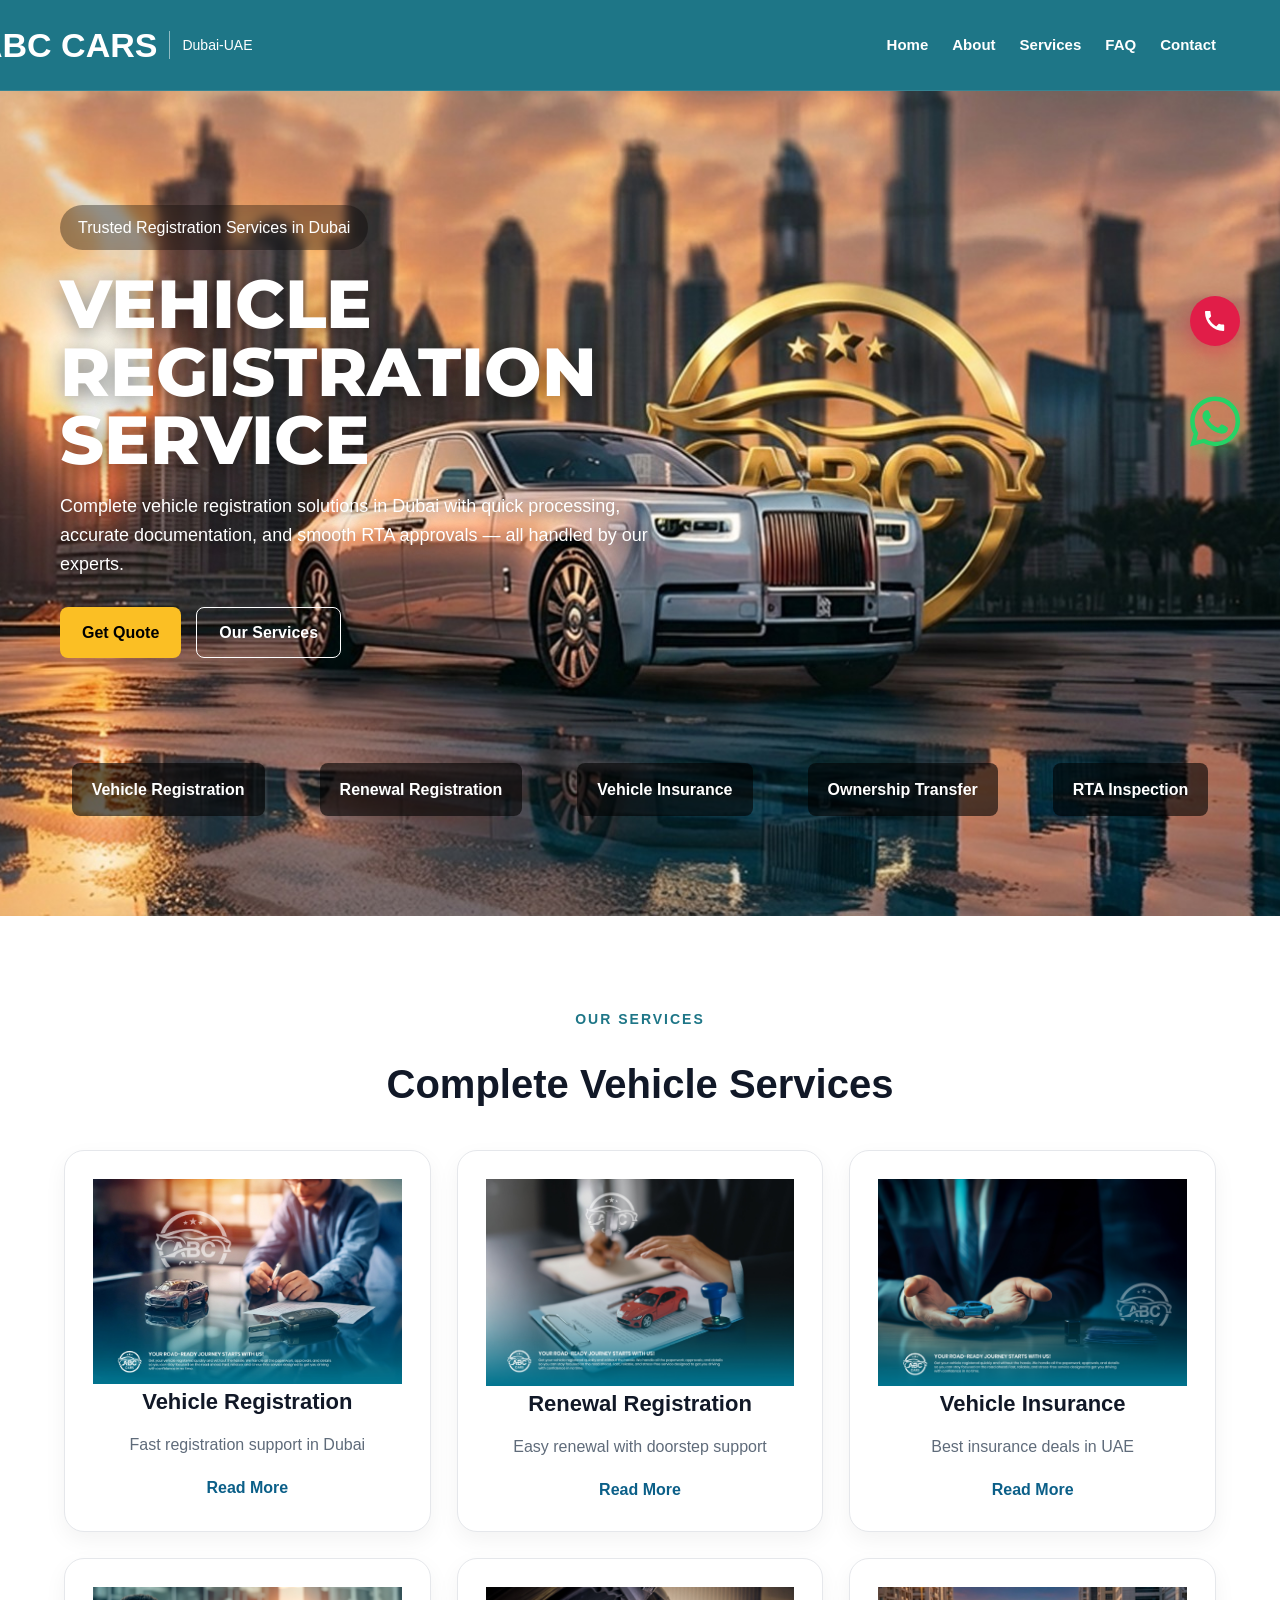
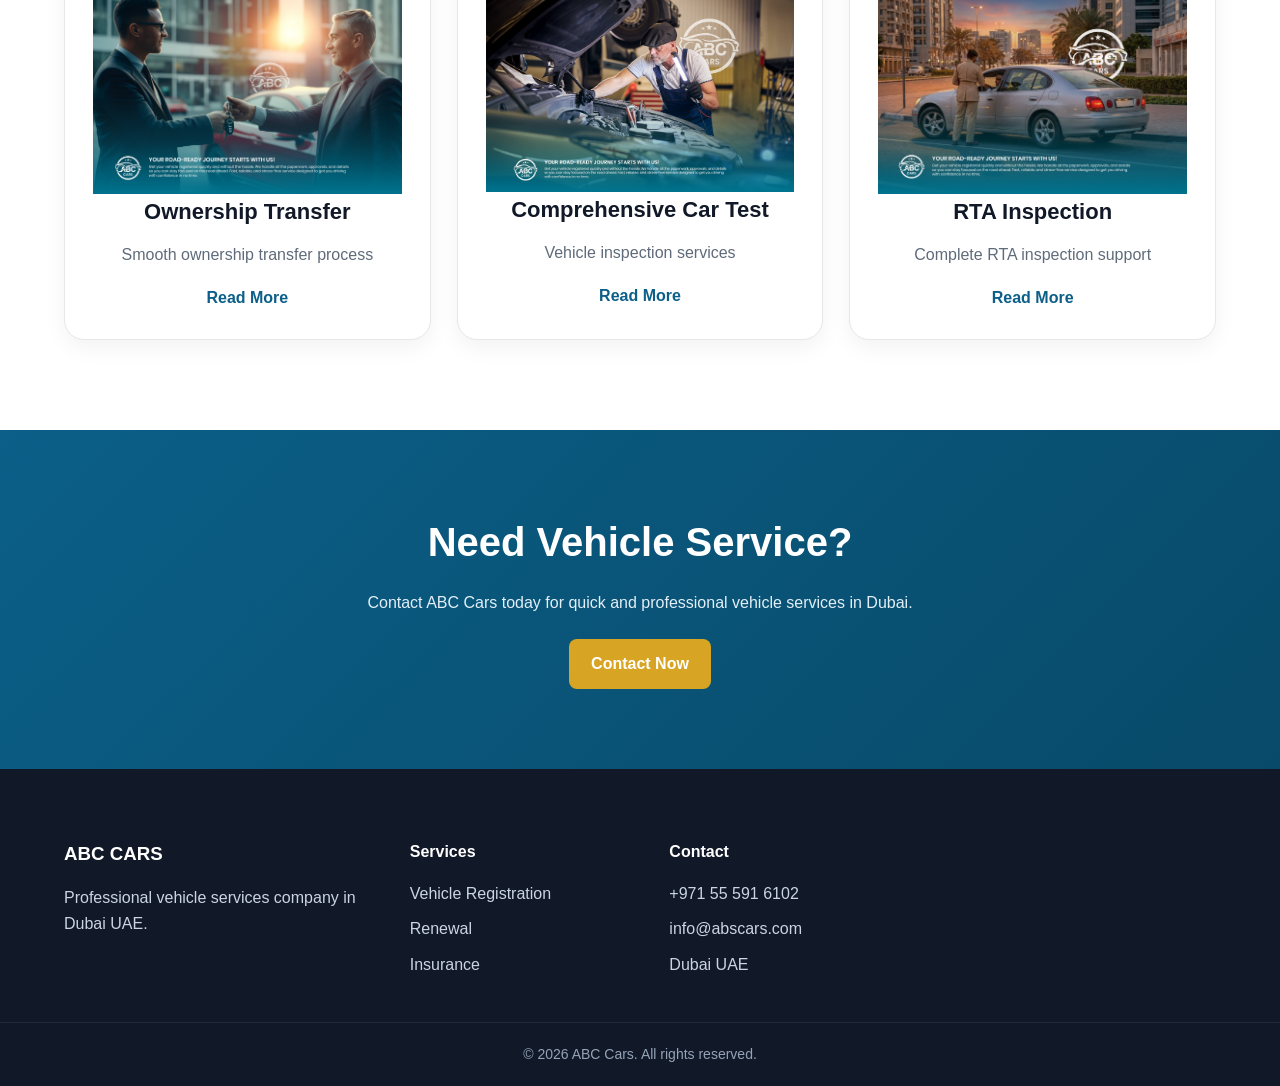
==== index.html @ 2a9a2180 "ABC CARS website - initial commit" ====
<!DOCTYPE html>
<html lang="en">
<head>
<meta charset="UTF-8">
<meta name="viewport" content="width=device-width, initial-scale=1.0">
<title>ABC Cars Dubai - Vehicle Registration Service</title>
<link href="https://fonts.googleapis.com/css2?family=Montserrat:wght@600;700;800;900&display=swap" rel="stylesheet">
<link rel="stylesheet" href="style.css">
</head>

<body>

<!-- NAVBAR -->
<header class="navbar">
  <div class="container nav-wrap">

    <div class="logo">
  <img src="images/ABC Cars Lgo-01-02.png" alt="Logo">

  <div class="logo-text">
    <h2>ABC CARS</h2>
    <span class="divider"></span>
    <p>Dubai-UAE</p>
  </div>
</div>

    <button class="hamburger" id="menuBtn">☰</button>

    <ul class="nav-links" id="navLinks">
      <li><a class="active" href="index.html">Home</a></li>
      <li><a href="about.html">About</a></li>
      <li><a href="services.html">Services</a></li>
      <li><a href="faq.html">FAQ</a></li>
      <li><a href="contact.html">Contact</a></li>
    </ul>

  </div>
</header>

<section class="hero">
  <div class="container hero-content">

    <span class="hero-badge">Trusted Registration Services in Dubai</span>

    <h1>VEHICLE REGISTRATION SERVICE</h1>

  <p class="hero-subtext">
  Complete vehicle registration solutions in Dubai with quick processing, 
  accurate documentation, and smooth RTA approvals — all handled by our experts.
</p>

    <div class="hero-buttons">
      <a href="contact.html" class="btn btn-primary">Get Quote</a>
      <a href="services.html" class="btn btn-outline">Our Services</a>
    </div>

  </div>
  <div class="hero-services">
  <div class="hero-service"><h4>Vehicle Registration</h4></div>
  <div class="hero-service"><h4>Renewal Registration</h4></div>
  <div class="hero-service"><h4>Vehicle Insurance</h4></div>
  <div class="hero-service"><h4>Ownership Transfer</h4></div>
  <div class="hero-service"><h4>RTA Inspection</h4></div>
</div>

<div class="hero-icons">

  <!-- Phone -->
  <a href="tel:+971555916102" class="hero-icon">
    <span class="icon-tooltip">Call Us</span>

    <svg viewBox="0 0 24 24">
      <path d="M6.6 10.8c1.4 2.8 3.8 5.2 6.6 6.6l2.2-2.2c.3-.3.7-.4 1.1-.3 1.2.4 2.4.6 3.7.6.6 0 1 .4 1 1V21c0 .6-.4 1-1 1C10.3 22 2 13.7 2 3c0-.6.4-1 1-1h3.5c.6 0 1 .4 1 1 0 1.3.2 2.5.6 3.7.1.4 0 .8-.3 1.1l-2.2 2.2z"/>
    </svg>
  </a>

  <!-- WhatsApp (official icon) -->
  <a href="https://wa.me/971555916102" class="hero-whatsapp" target="_blank">
    <span class="icon-tooltip">Get in touch</span>

    <svg class="wa-icon" viewBox="0 0 24 24">
      <path fill="currentColor" d="M20.52 3.48A11.94 11.94 0 0012.06 0C5.48 0 .12 5.36.12 11.94c0 2.1.56 4.16 1.62 5.97L0 24l6.3-1.65a11.9 11.9 0 005.76 1.48h.01c6.58 0 11.94-5.36 11.94-11.94 0-3.19-1.24-6.18-3.49-8.41zM12.07 21.8a9.77 9.77 0 01-4.98-1.36l-.36-.21-3.74.98.99-3.64-.23-.37a9.76 9.76 0 01-1.5-5.24c0-5.4 4.39-9.8 9.8-9.8 2.62 0 5.08 1.02 6.93 2.87a9.75 9.75 0 012.87 6.93c0 5.4-4.39 9.8-9.78 9.8zm5.4-7.34c-.3-.15-1.77-.87-2.04-.97-.27-.1-.47-.15-.67.15-.2.3-.77.97-.94 1.17-.17.2-.34.22-.64.07-.3-.15-1.25-.46-2.38-1.46-.88-.78-1.48-1.74-1.66-2.04-.17-.3-.02-.46.13-.61.13-.13.3-.34.45-.51.15-.17.2-.3.3-.5.1-.2.05-.37-.02-.52-.07-.15-.67-1.6-.92-2.19-.24-.58-.49-.5-.67-.51h-.57c-.2 0-.52.07-.8.37-.27.3-1.05 1.02-1.05 2.5s1.08 2.9 1.23 3.1c.15.2 2.12 3.23 5.14 4.53.72.31 1.28.5 1.72.64.72.23 1.37.2 1.88.12.57-.08 1.77-.72 2.02-1.41.25-.69.25-1.28.17-1.41-.07-.13-.27-.2-.57-.35z"/>
    </svg>
  </a>

</div>

</section>

<!-- SERVICES -->
<section class="section-padding">
  <div class="container text-center">

    <span class="section-tag">OUR SERVICES</span>
    <h2 class="section-title">Complete Vehicle Services</h2>

    <div class="services-grid">

      <div class="service-card">
        <img src="images/registration.jpeg" alt="">
        <h3>Vehicle Registration</h3>
        <p>Fast registration support in Dubai</p>
        <a href="vehicle-registration.html">Read More</a>
      </div>

      <div class="service-card">
        <img src="images/renewal.jpeg" alt="">
        <h3>Renewal Registration</h3>
        <p>Easy renewal with doorstep support</p>
        <a href="renewal-registration.html">Read More</a>
      </div>

      <div class="service-card">
        <img src="images/insurance.jpeg" alt="">
        <h3>Vehicle Insurance</h3>
        <p>Best insurance deals in UAE</p>
        <a href="vehicle-insurance.html">Read More</a>
      </div>

      <div class="service-card">
        <img src="images/abc2.jpeg" alt="">
        <h3>Ownership Transfer</h3>
        <p>Smooth ownership transfer process</p>
        <a href="ownership-transfer.html">Read More</a>
      </div>

      <div class="service-card">
        <img src="images/abc1.jpeg" alt="">
        <h3>Comprehensive Car Test</h3>
        <p>Vehicle inspection services</p>
        <a href="car-test.html">Read More</a>
      </div>

      <div class="service-card">
        <img src="images/rta.jpeg" alt="">
        <h3>RTA Inspection</h3>
        <p>Complete RTA inspection support</p>
        <a href="rta-inspection.html">Read More</a>
      </div>

    </div>
  </div>
</section>

<!-- CTA -->
<section class="cta-section">
<div class="container">
<h2>Need Vehicle Service?</h2>
<p>Contact ABC Cars today for quick and professional vehicle services in Dubai.</p>
<a href="contact.html" class="btn btn-secondary">Contact Now</a>
</div>
</section>

<!-- FOOTER -->
<footer class="footer">
<div class="container footer-grid">

<div>
<h3>ABC CARS</h3>
<p>Professional vehicle services company in Dubai UAE.</p>
</div>

<div>
<h4>Services</h4>
<ul class="footer-links">
<li><a href="vehicle-registration.html">Vehicle Registration</a></li>
<li><a href="renewal-registration.html">Renewal</a></li>
<li><a href="vehicle-insurance.html">Insurance</a></li>
</ul>
</div>

<div>
<h4>Contact</h4>
<p>+971 55 591 6102</p>
<p>info@abscars.com</p>
<p>Dubai UAE</p>
</div>

</div>

<div class="footer-bottom">
© 2026 ABC Cars. All rights reserved.
</div>
</footer>

<script src="script.js"></script>
</body>
</html>
---- style.css ----
* {
  margin: 0;
  padding: 0;
  box-sizing: border-box;
}

:root {
  --primary: #0b5f88;
  --secondary: #d8a423;
  --dark: #202124;
  --dark-soft: #2f3136;
  --light: #f5f7fa;
  --white: #ffffff;
  --text: #5f6b7a;
  --border: #e5e7eb;
  --shadow: 0 12px 35px rgba(0, 0, 0, 0.12);
  --radius: 20px;
  --container: 1180px;
  --transition: 0.3s ease;
}

html {
  scroll-behavior: smooth;
}

body {
  font-family: Arial, Helvetica, sans-serif;
  color: #111827;
  background: var(--white);
  line-height: 1.6;
}

a {
  text-decoration: none;
  color: inherit;
  transition: var(--transition);
}

img {
  max-width: 100%;
  display: block;
}

ul {
  list-style: none;
}

.container {
  width: 90%;
  max-width: var(--container);
  margin: auto;
}

.section-padding {
  padding: 90px 0;
}

.btn {
  display: inline-flex;
  align-items: center;
  justify-content: center;
  gap: 10px;
  padding: 14px 26px;
  border-radius: 10px;
  font-weight: 700;
  border: none;
  cursor: pointer;
  transition: var(--transition);
}

.btn-primary {
  background: var(--primary);
  color: var(--white);
}

.btn-primary:hover {
  background: #084a69;
}

.btn-secondary {
  background: var(--secondary);
  color: var(--white);
}

.btn-secondary:hover {
  background: #b88d1c;
}

.btn-outline {
  border: 1px solid var(--white);
  color: var(--white);
  background: transparent;
}

.btn-outline:hover {
  background: var(--white);
  color: var(--primary);
}

.section-tag {
  display: inline-block;
  color: var(--secondary);
  font-size: 14px;
  font-weight: 700;
  letter-spacing: 1px;
  text-transform: uppercase;
  margin-bottom: 12px;
}

.section-title {
  font-size: 42px;
  line-height: 1.2;
  margin-bottom: 16px;
  color: #111827;
}

.section-desc {
  max-width: 700px;
  color: var(--text);
  font-size: 17px;
}

.text-center {
  text-align: center;
}



/* NAVBAR */
.navbar {
  position: sticky;
  top: 0;
  z-index: 999;
  background: #1E7687;   /* your primary color */
  border-bottom: 1px solid rgba(255,255,255,0.1);
}

.nav-wrap {
  display: flex;
  justify-content: space-between;
  align-items: center;
  gap: 20px;
  padding: 14px 0;
}

.logo {
  display: flex;
  align-items: center;
  gap: 12px;
  position: relative;
  right: 180px;
}

.logo img {
  width: 82px;              /* keep original size */
  transform: scale(1.25);   /* increase visually */
  transform-origin: left center;
}
.logo-text {
  display: flex;
  align-items: center;
  gap: 12px;
}
/* main title */
.logo-text h2 {
  font-size: 34px;
  color: #ffffff;
  margin: 0;
  line-height: 1;
}

/* divider line */
.logo-text .divider {
  width: 1px;
  height: 28px;
  background: rgba(255,255,255,0.5);
}

/* sub text */
.logo-text p {
  font-size: 14px;
  color: #fff;
  margin: 0;
}

.nav-links {
  display: flex;
  align-items: center;
  gap: 24px;
 
}

.nav-links li a {
  font-size: 15px;
  font-weight: 700;
  color: #ffffff;
  position: relative;
}

.nav-links li a:hover {
  color: #D4A017;   /* gold hover */
}

.nav-links li a::after {
  content: "";
  position: absolute;
  left: 0;
  bottom: -6px;
  width: 0%;
  height: 2px;
  display: none;
  background: var(--primary);
  transition: var(--transition);
}
.nav-links li a.active::after {
  width: 100%;
}

.nav-btn {
  display: flex;
  gap: 12px;
  align-items: center;
}

.hamburger {
  display: none;
  font-size: 28px;
  background: none;
  border: none;
  color: var(--primary);
  cursor: pointer;
}

.hero {
  position: relative;
  min-height: 100vh;
  display: flex;
  align-items: center;
  margin-top: -75px;

  padding: 0 0 40px;   /* ✅ remove top padding */
  padding-left: 60px;

  background: url("images/WhatsApp Image 2026-04-08 at 10.27.43 PM.jpeg") center/cover no-repeat;
}

/* content */
.hero-content {
  margin-left: 0;
  max-width: 600px;
  color: #fff;
}

/* badge */
.hero-badge {
  display: inline-block;
  padding: 10px 18px;
  border-radius: 50px;
  background: rgba(0,0,0,0.35);
  color: #fff;
  margin-bottom: 20px;
  backdrop-filter: blur(4px);
}

/* heading */
.hero-content h1 {
  font-family: 'Montserrat', sans-serif;
  font-size: 68px;
  line-height: 1;
  font-weight: 800;
  margin-bottom: 18px;
  text-shadow: 0 5px 20px rgba(0,0,0,0.45);
}

/* text */
.hero-subtext {
  font-size: 18px;
  margin-bottom: 28px;
  color: #fff;
  text-shadow: 0 3px 12px rgba(0,0,0,0.45);
}

/* buttons */
.hero-buttons {
  display: flex;
  gap: 15px;
  margin-bottom: 30px;
}

/* contact */
.hero-contact-box {
  display: flex;
  gap: 16px;
}

.hero-contact-item {
  padding: 16px 18px;
  border-radius: 14px;
  background: rgba(0,0,0,0.35);
  border: 1px solid rgba(255,255,255,.25);
}
.hero-services {
position: absolute;
  bottom: 100px;   /* 👈 moved up from bottom */
  left: 0;
  width: 100%;

  display: flex;
  justify-content: center;
  gap: 55px;   /* 👈 gap between boxes */

  padding: 0 20px;
 
}

/* individual boxes */
.hero-service {
  background: rgba(0,0,0,0.6);
  padding: 14px 20px;
  border-radius: 8px;

  text-align: center;
  transition: 0.3s;
}

.hero-service:last-child {
  border-right: none;
}

.hero-service h4 {
  color: #fff;
  font-size: 16px;
  font-weight: 600;
  margin: 0;
}
/* hover */
.hero-service:hover {
  background: rgba(255,255,255,0.15);
  transform: translateY(-4px);
}

/* buttons style */
.btn {
  padding: 12px 22px;
  border-radius: 8px;
  text-decoration: none;
  font-weight: 600;
}

.btn-primary {
  background: #fbbf24;
  color: #000;
}

.btn-outline {
  border: 1px solid #fff;
  color: #fff;
}

.hero-phone {
  position: absolute;
  top: 120px;
  right: 40px;
  background: rgba(0,0,0,0.4);
  color: #fff;
  padding: 12px 18px;
  border-radius: 50px;
  font-weight: 600;
  text-decoration: none;
  backdrop-filter: blur(6px);
  transition: 0.3s;
}
.hero-call {
  position: absolute;
  top: 120px;
  right: 40px;

  width: 60px;
  height: 60px;
  border-radius: 50%;

  display: flex;
  align-items: center;
  justify-content: center;

  background: rgba(255,255,255,0.12);
  backdrop-filter: blur(10px);
  border: 1px solid rgba(255,255,255,0.2);

  box-shadow: 0 10px 30px rgba(0,0,0,0.25);

  text-decoration: none;
  transition: 0.3s ease;
}

.hero-icons {
  position: absolute;
  top: 280px;
  right: 40px;

  display: flex;
  flex-direction: column;
  gap: 50px;   /* tight spacing */
}
/* make phone icon red */
.hero-icon svg {
  fill: #ff3b3b;   /* red color */
}


/* common style */
.hero-icon {
  width: 50px;
  height: 50px;
  border-radius: 50%;

  display: flex;
  align-items: center;
  justify-content: center;

  background: #e11d48;
  box-shadow: 0 8px 20px rgba(225, 29, 72, 0.4);

  transition: 0.3s ease;
}
.hero-whatsapp {
  width: 50px;
  height: 50px;
  border-radius: 50%;

  display: flex;
  align-items: center;
  justify-content: center;
  box-shadow: 0 8px 20px rgba(37, 211, 102, 0.4);

  position: relative;
  transition: 0.3s ease;
}
/* tooltip */
.icon-tooltip {
  position: absolute;
  right: 70px;
  top: 50%;
  transform: translateY(-50%);

  background: rgba(0,0,0,0.75);
  color: #fff;
  padding: 6px 12px;
  border-radius: 6px;
  font-size: 13px;
  white-space: nowrap;

  opacity: 0;
  visibility: hidden;
  transition: 0.3s ease;
}

/* show on hover */
.hero-icon:hover .icon-tooltip,
.hero-whatsapp:hover .icon-tooltip {
  opacity: 1;
  visibility: visible;
  right: 75px;
}
.hero-whatsapp {
  color: #25D366;   /* official WhatsApp green */
}

/* icon sizes */
.hero-icon svg,
.wa-icon {
  width: 24px;
  height: 24px;
  fill: #fff;
}

/* hover effects */
.hero-icon:hover {
  transform: scale(1.1);
  background: #D4A017;
}

.hero-icon:hover svg {
  fill: #000;
}

.hero-whatsapp:hover {
  transform: scale(1.1);
  background: rgba(255,255,255,0.2);
}

.hero-whatsapp:hover .wa-icon {
  fill: #fff;
}
/* ABOUT */

/* ABOUT HERO SECTION */
.about-hero-section {
  position: relative;
  height: 100vh;
  background: url("images/WhatsApp Image 2026-04-08 at 10.27.43 PM.jpeg") center/cover no-repeat;
  color: #fff;
}

/* OVERLAY (IMPORTANT) */
.about-overlay {
  position: absolute;
  width: 100%;
  height: 100%;
  top: 0;
  left: 0;
  background: rgba(0, 0, 0, 0.6); /* makes text readable */

  display: flex;
  align-items: center;
}

/* WRAPPER */
.about-wrapper {
  position: relative;
  z-index: 2;
  display: flex;
  width: 100%;
}

/* CONTENT */
.about-content {
  max-width: 520px;
  margin-right: 60px;
  text-align: left;
}
.about-title {
  color: #ffffff;
  font-size: 40px;
  line-height: 1.3;
}
/* TEXT STYLING */
.section-tag {
  color:#1E7687;
  letter-spacing: 2px;
  font-size: 14px;
}

.section-title {
  font-size: 40px;
  margin: 15px 0;
  line-height: 1.3;
}

.about-content p {
  color: #ddd;
  margin-bottom: 16px;
  line-height: 1.7;
}

/* LIST */
.about-list {
  margin-top: 20px;
}

.about-list li {
  margin-bottom: 10px;
  color: #fff;
}

/* REMOVE UNUSED (IMPORTANT) */
/* DELETE these from your code:
.about-grid {}
.about-image {}
*/

/* MOBILE FIX */
@media (max-width: 768px) {
  .about-wrapper {
    justify-content: center;
    padding: 0 20px;
  }

  .about-content {
    margin-right: 0;
    text-align: center;
  }
}
/* STATS */
.stats {
  background: var(--dark);
  color: var(--white);
  padding: 32px 0;
}

.stats-grid {
  display: grid;
  grid-template-columns: repeat(4, 1fr);
  gap: 22px;
}

.stat-box {
  background: rgba(255, 255, 255, 0.05);
  border-radius: 18px;
  padding: 24px 20px;
  text-align: center;
}

.stat-box h3 {
  font-size: 34px;
  color: var(--secondary);
  margin-bottom: 6px;
}

.stat-box p {
  color: #d1d5db;
}

/* SERVICES */
.services-grid {
  display: grid;
  grid-template-columns: repeat(3, 1fr);
  gap: 26px;
  margin-top: 40px;
}

.service-card {
  background: var(--white);
  border: 1px solid var(--border);
  border-radius: var(--radius);
  padding: 28px;
  box-shadow: 0 8px 22px rgba(0, 0, 0, 0.05);
  transition: var(--transition);
}

.service-card:hover {
  transform: translateY(-8px);
  box-shadow: var(--shadow);
}

.service-icon {
  width: 62px;
  height: 62px;
  border-radius: 16px;
  background: rgba(11, 95, 136, 0.1);
  color: var(--primary);
  display: flex;
  align-items: center;
  justify-content: center;
  font-size: 26px;
  font-weight: 800;
  margin-bottom: 18px;
}

.service-card h3 {
  font-size: 22px;
  margin-bottom: 12px;
  color: #111827;
}

.service-card p {
  color: var(--text);
  margin-bottom: 18px;
}

.service-card a {
  color: var(--primary);
  font-weight: 700;
}

/* SERVICE DETAIL */
.service-detail {
  display: grid;
  grid-template-columns: 1fr 0.9fr;
  gap: 40px;
  align-items: center;
}

.service-detail img {
  border-radius: var(--radius);
  box-shadow: var(--shadow);
}

.service-detail-content h2 {
  font-size: 38px;
  margin-bottom: 18px;
}

.service-detail-content p {
  margin-bottom: 14px;
  color: var(--text);
}

.detail-list {
  margin-top: 20px;
}

.detail-list li {
  padding: 12px 0;
  border-bottom: 1px solid #e5e7eb;
  color: #374151;
  font-weight: 600;
}

/* WHY CHOOSE */
.why-section {
  background: var(--light);
}

.why-grid {
  display: grid;
  grid-template-columns: repeat(4, 1fr);
  gap: 24px;
  margin-top: 40px;
}

.why-card {
  background: var(--white);
  border-radius: var(--radius);
  padding: 28px 22px;
  text-align: center;
  box-shadow: 0 8px 20px rgba(0, 0, 0, 0.05);
}

.why-card h3 {
  margin: 16px 0 10px;
  font-size: 21px;
}

.why-card p {
  color: var(--text);
}

/* TESTIMONIAL */
.testimonial-grid {
  display: grid;
  grid-template-columns: repeat(2, 1fr);
  gap: 24px;
  margin-top: 40px;
}

.testimonial-card {
  background: var(--white);
  border: 1px solid var(--border);
  border-radius: var(--radius);
  padding: 28px;
  box-shadow: 0 8px 20px rgba(0, 0, 0, 0.04);
}

.testimonial-card p {
  color: var(--text);
  margin-bottom: 16px;
}

.testimonial-card h4 {
  color: #111827;
  margin-bottom: 4px;
}

.testimonial-card span {
  color: #6b7280;
  font-size: 14px;
}

/* FAQ */
.faq-wrapper {
  max-width: 950px;
  margin: 40px auto 0;
}

.faq-item {
  border: 1px solid var(--border);
  border-radius: 14px;
  margin-bottom: 16px;
  overflow: hidden;
  background: var(--white);
}

.faq-question {
  width: 100%;
  border: none;
  background: var(--white);
  padding: 20px 22px;
  text-align: left;
  font-size: 18px;
  font-weight: 700;
  cursor: pointer;
  color: #1f2937;
  display: flex;
  justify-content: space-between;
  align-items: center;
}

.faq-answer {
  display: none;
  padding: 0 22px 20px;
  color: var(--text);
}

.faq-item.active .faq-answer {
  display: block;
}

.faq-item.active .faq-question {
  color: var(--primary);
}

/* CONTACT */
.contact-grid {
  display: grid;
  grid-template-columns: 0.9fr 1.1fr;
  gap: 30px;
  margin-top: 40px;
}

.contact-info {
  background: var(--dark);
  color: var(--white);
  padding: 35px;
  border-radius: var(--radius);
}

.contact-info h3 {
  font-size: 28px;
  margin-bottom: 20px;
}

.contact-info p {
  color: #d1d5db;
  margin-bottom: 14px;
}

.contact-card {
  margin-bottom: 18px;
  padding-bottom: 18px;
  border-bottom: 1px solid rgba(255, 255, 255, 0.12);
}

.contact-form {
  background: var(--white);
  padding: 35px;
  border-radius: var(--radius);
  box-shadow: var(--shadow);
}

.form-group {
  margin-bottom: 18px;
}

.form-group input,
.form-group select,
.form-group textarea {
  width: 100%;
  padding: 15px 16px;
  border: 1px solid var(--border);
  border-radius: 10px;
  font-size: 15px;
  outline: none;
}

.form-group input:focus,
.form-group select:focus,
.form-group textarea:focus {
  border-color: var(--primary);
}

.form-group textarea {
  resize: vertical;
  min-height: 140px;
}

/* CTA */
.cta-section {
  background: linear-gradient(135deg, var(--primary), #084a69);
  color: var(--white);
  padding: 80px 0;
  text-align: center;
}

.cta-section h2 {
  font-size: 40px;
  margin-bottom: 16px;
}

.cta-section p {
  max-width: 760px;
  margin: 0 auto 24px;
  color: #e3eff7;
}

/* FOOTER */
.footer {
  background: #111827;
  color: #cbd5e1;
  padding-top: 70px;
}

.footer-grid {
  display: grid;
  grid-template-columns: 1.1fr 0.8fr 0.8fr 1fr;
  gap: 30px;
  padding-bottom: 35px;
}

.footer h3,
.footer h4 {
  color: var(--white);
  margin-bottom: 16px;
}

.footer p,
.footer li {
  color: #cbd5e1;
  margin-bottom: 10px;
}

.footer-links li a:hover {
  color: var(--secondary);
}

.footer-bottom {
  border-top: 1px solid rgba(255, 255, 255, 0.08);
  text-align: center;
  padding: 20px 0;
  color: #94a3b8;
  font-size: 14px;
}

/* FLOATING BUTTON */
.whatsapp-float {
  position: fixed;
  right: 20px;
  bottom: 20px;
  background: #25d366;
  color: var(--white);
  padding: 14px 18px;
  border-radius: 40px;
  font-weight: 700;
  box-shadow: 0 12px 24px rgba(37, 211, 102, 0.3);
  z-index: 999;
}

/* RESPONSIVE */
@media (max-width: 1100px) {
  .hero-left h1 {
    font-size: 60px;
  }

  .hero-grid,
  .about-grid,
  .service-detail,
  .contact-grid,
  .footer-grid,
  .why-grid {
    grid-template-columns: 1fr 1fr;
  }

  .services-grid {
    grid-template-columns: repeat(2, 1fr);
  }

  .stats-grid {
    grid-template-columns: repeat(2, 1fr);
  }

  .hero::before {
    width: 42%;
    height: 180px;
  }
}

@media (max-width: 991px) {
  .hamburger {
    display: block;
  }

  .nav-btn {
    display: none;
  }

  .nav-links {
    position: absolute;
    top: 100%;
    left: 0;
    width: 100%;
    background: var(--white);
    flex-direction: column;
    align-items: flex-start;
    padding: 20px 5%;
    gap: 18px;
    display: none;
    border-top: 1px solid var(--border);
    box-shadow: 0 12px 24px rgba(0, 0, 0, 0.06);
  }

  .nav-links.show {
    display: flex;
  }

  .hero {
    min-height: auto;
    padding: 90px 0 70px;
  }

  .hero-grid,
  .about-grid,
  .service-detail,
  .contact-grid,
  .footer-grid,
  .testimonial-grid,
  .why-grid {
    grid-template-columns: 1fr;
  }

  .hero-left h1 {
    font-size: 52px;
  }

  .hero-right {
    min-height: auto;
    margin-top: 30px;
  }

  .hero-logo-box {
    position: static;
    margin-bottom: 20px;
  }

  .hero-shield {
    width: 180px;
    right: 50%;
    transform: translateX(50%);
    top: 40px;
  }

  .hero::before {
    display: none;
  }
}

@media (max-width: 768px) {
  .section-padding {
    padding: 70px 0;
  }

  .section-title,
  .cta-section h2 {
    font-size: 32px;
  }

  .page-hero h1 {
    font-size: 38px;
  }

  .hero-left h1 {
    font-size: 42px;
  }

  .hero-points li,
  .hero-contact p {
    font-size: 16px;
  }

  .services-grid,
  .stats-grid {
    grid-template-columns: 1fr;
  }

  .logo img {
    width: 52px;
    height: 52px;
  }

  .logo-text h2 {
    font-size: 28px;
  }
}

@media (max-width: 480px) {
  .hero-left h1 {
    font-size: 34px;
  }

  .section-title {
    font-size: 28px;
  }

  .page-hero h1 {
    font-size: 32px;
  }

  .btn {
    width: 50%;
  }

  .topbar .container {
    justify-content: center;
    text-align: center;
  }
}

.whatsapp-float {
  position: fixed;
  right: 20px;
  bottom: 20px;
  background: transparent;
  box-shadow: none;
  z-index: 999;
}

.wa-icon {
  width: 55px;
  height: 55px;
  cursor: pointer;
  transition: .3s ease;
}

.wa-icon:hover {
  transform: scale(1.1);
}
/* Tooltip bubble */
.wa-tooltip {
  position: absolute;
  right: 70px;
  background: #fff;
  color: #111;
  padding: 8px 14px;
  border-radius: 20px;
  font-size: 14px;
  font-weight: 600;
  box-shadow: 0 8px 20px rgba(0,0,0,.15);
  white-space: nowrap;
  opacity: 0;
  transform: translateY(5px);
  transition: .3s ease;
}

/* arrow */
.wa-tooltip::after {
  content: "";
  position: absolute;
  right: -6px;
  top: 50%;
  transform: translateY(-50%);
  border-left: 6px solid #fff;
  border-top: 6px solid transparent;
  border-bottom: 6px solid transparent;
}

/* show on hover */
.whatsapp-float:hover .wa-tooltip {
  opacity: 1;
  transform: translateY(0);
}




@media (max-width: 768px) {

  /* FIX logo position only in mobile */
  .logo {
    right: 0;
  }

  /* Show hamburger */
  .hamburger {
    display: block;
    color: #fff;
  }
.navbar {
  position: relative;   /* ✅ IMPORTANT */
} 

.nav-links {
    position: absolute;
    top: 100%;
    right: 0;
    left: auto;

    width: 150px;
    background: #1E7687;

    padding: 15px;
    border-radius: 10px;

    display: none;
    align-items: center;
  }

  .nav-links.active {
    display: flex;
    flex-direction: column;
  }


  /* ✅ SHOW MENU */
  .nav-links.active {
    opacity: 1;
    visibility: visible;
    transform: translateY(0);
  }


   .nav-links li a {
    font-size: 15px;      /* slightly smaller */
    padding: 8px 0;       /* tighter spacing */
  }

  /* Show when active */
  .nav-links.active {
    right: 0;
  }

  /* Adjust logo text for small screens */
  .logo-text h2 {
    font-size: 18px;
  }

  .logo-text p {
    font-size: 11px;
  }

}

@media (max-width: 768px) {

  /* HERO BACKGROUND WIDTH FIX */
  .hero {
    margin-top: 0;
    padding: 70px 15px 90px;
     /* show more width */
  }

  /* CONTENT */
  .hero-content h1 {
    font-size: 28px;
    line-height: 1.2;
  }

  .hero-subtext {
    font-size: 14px;
  }
/* BUTTONS SMALL + ONE LINE */
.hero-buttons {
  display: flex;
  flex-direction: row;
  justify-content: center;
  align-items: center;
  gap: 8px;
  flex-wrap: nowrap; /* FORCE single line */
  width: 50%;
  margin-left: 10px;
}

.hero-badge {
  display: inline-block;
  padding: 4px 12px;     /* slightly bigger */
  border-radius: 50px;
  background: rgba(0, 0, 0, 0.35);
  color: #fff;
  font-size: 11px;
  margin-bottom: 10px;    /* reduced spacing */
  margin-top: -40px;     /* moves it upward */
  backdrop-filter: blur(4px);
  line-height: 1.2;
}
.btn {
  padding: 6px 2px;
  font-size: 11px;
  white-space: nowrap; /* prevent text breaking */
  border-radius: 20px;
}

  /* 🔥 SERVICES — ONE LINE ONLY */
  .hero-services {
    position: absolute;
    bottom: 15px;
    left: 0;
    width: 90%;

    display: flex;
    justify-content: space-between;
    gap: 6px;
    padding: 0 10px;
  }

  .hero-service {
    padding: 3px 2px;
    flex: 1; /* equal width */
    text-align: center;
  }

  .hero-service h4 {
    font-size: 9px;
    line-height: 1.2;
  }

  /* 🔥 ICONS SMALL + CLEAN */
.hero-icons {
  position: absolute;   /* ✅ sticks inside hero */
  top: 130px;           /* same as desktop */
  right: 15px;

  display: flex;
  flex-direction: column;
  gap: 35px;

  z-index: 10;
}

/* KEEP SAME SIZE AS DESKTOP */
.hero-icon,
.hero-whatsapp {
  width: 40px;
  height: 40px;

  display: flex;
  align-items: center;
  justify-content: center;
}

/* ICON SIZE */
.hero-icon svg,
.wa-icon {
  width: 24px;
  height: 24px;
}

/* OPTIONAL */
.icon-tooltip {
  display: none;
}

}



/* TABLET */
@media (max-width: 768px) {
  .cta-section {
    padding: 60px 15px;
  }

  .cta-section h2 {
    font-size: 28px;
  }

  .cta-section p {
    font-size: 14px;
  }

  .cta-section .btn {
    padding: 10px 20px;
    font-size: 13px;
  }
}

/* MOBILE SMALL */
@media (max-width: 480px) {
  .cta-section h2 {
    font-size: 24px;
  }

  .cta-section p {
    font-size: 13px;
  }

  .cta-section .btn {
    width: 100%;   /* full width button on very small screens */
    max-width: 105px;

  }
}




@media (max-width: 768px) {

  /* FOOTER */
  .footer {
    padding-top: 40px;
    text-align: center;
  }

  /* GRID */
  .footer-grid {
    grid-template-columns: 1fr;
    gap: 16px;   /* tighter spacing */
    padding-bottom: 18px;
  }

  /* HEADINGS SMALLER */
  .footer h3 {
    font-size: 16px;
    margin-bottom: 8px;
  }

  .footer h4 {
    font-size: 15px;
    margin-bottom: 8px;
  }

  /* TEXT SMALL + TIGHT */
  .footer p,
  .footer li {
    font-size: 13px;
    margin-bottom: 6px;
    line-height: 1.4;
  }

  /* LINKS CLEAN */
  .footer-links {
    padding: 0;
  }

  .footer-links li {
    margin-bottom: 6px;
  }

  /* FOOTER BOTTOM */
  .footer-bottom {
    font-size: 11px;
    padding: 12px 8px;
  }
}


/* about.html */

/* ================= ABOUT HERO RESPONSIVE ================= */

/* BASE */
@media (max-width: 768px) {

  .about-hero-section {
    padding: 70px 15px 90px;   /* same spacing as home hero */
    min-height: auto;
  }

  .about-overlay {
    align-items: center;   /* vertical center like hero */
  }

  .about-wrapper {
    justify-content: flex-start; /* left aligned like home */
  }

  .about-content {
    max-width: 100%;
  }

  .about-title {
    font-size: 28px;      /* match home hero */
    line-height: 1.2;
  }

  .about-content p {
    font-size: 14px;
  }

}


@media (max-width: 480px) {

  .about-hero-section {
    padding: 60px 15px 80px;   /* tighter like home */
  }

  .about-title {
    font-size: 24px;
  }

  .about-content p {
    font-size: 13px;
  }

}
/* ================= TABLET ================= */
@media (max-width: 992px) {

  .about-hero-section {
    min-height: auto;
     min-height: 70vh;
    padding: 60px 20px;
  }

  .about-title {
    font-size: 48px;
    line-height: 1.15;
  }

  .about-content p {
    font-size: 16px;
  }
}

/* ================= MOBILE ================= */
@media (max-width: 768px) {

  .about-hero-section {
    padding: 50px 20px;
     min-height: 50vh;
    text-align: left;   /* ✅ LEFT ALIGN */
  }

  .about-overlay {
    justify-content: flex-start;  /* ✅ keep left */
  }

  .about-wrapper {
    justify-content: flex-start;  /* ✅ keep left */
  }

  .about-content {
    text-align: left;   /* ✅ LEFT ALIGN */
    max-width: 100%;
  }

  /* 🔥 HERO STYLE FONT */
  .about-title {
    font-size: 42px;
    line-height: 1.1;
    font-weight: 800;
  }

  .section-tag {
    font-size: 13px;
    letter-spacing: 1px;
  }

  .about-content p {
    font-size: 16px;
  }

  .about-list {
    margin-top: 18px;
  }

  .about-list li {
    font-size: 14px;
  }
}

/* ================= SMALL MOBILE ================= */
@media (max-width: 480px) {

  .about-title {
    font-size: 34px;
  }
    .about-hero-section {
    min-height: 55vh;   /* ⬅️ compact hero */
    padding: 40px 15px;
  }

  .about-content p {
    font-size: 15px;
  }

  .about-list li {
    font-size: 13px;
  }
}



/* ================= STATS + CTA RESPONSIVE ================= */

/* Tablet */
@media (max-width: 992px) {

  .stats {
    padding: 20px 0; /* reduce height */
  }

  .stats-grid {
    grid-template-columns: repeat(2, 1fr);
    gap: 12px;
  }

  .stat-box {
    padding: 14px 10px;
    border-radius: 12px;
  }

  .stat-box h3 {
    font-size: 22px;
  }

  .stat-box p {
    font-size: 13px;
  }

  /* CTA smaller */
  .cta-section {
    padding: 50px 20px;
  }

  .cta-section h2 {
    font-size: 28px;
  }

  .cta-section p {
    font-size: 14px;
  }

  .cta-section .btn {
    padding: 10px 18px;
    font-size: 14px;
  }
}


/* Mobile */
@media (max-width: 768px) {

  .stats {
    padding: 16px 0;
  }

  .stats-grid {
    grid-template-columns: repeat(2, 1fr); /* still 2 per row */
    gap: 10px;
  }

  .stat-box {
    padding: 12px 8px;
  }

  .stat-box h3 {
    font-size: 20px;
  }

  .stat-box p {
    font-size: 12px;
  }

  /* CTA compact */
  .cta-section {
    padding: 40px 15px;
    text-align: center;
  }

  .cta-section h2 {
    font-size: 24px;
  }

  .cta-section p {
    font-size: 13px;
    margin-bottom: 16px;
  }

  .cta-section .btn {
    padding: 8px 16px;
    font-size: 13px;
  }
}


/* Small Mobile */
@media (max-width: 480px) {

  .stats-grid {
    grid-template-columns: 1fr 1fr; /* keep compact */
  }

  .stat-box h3 {
    font-size: 18px;
  }

  .stat-box p {
    font-size: 11px;
  }

  .cta-section h2 {
    font-size: 20px;
  }

  .cta-section p {
    font-size: 12px;
  }

  .cta-section .btn {
    font-size: 12px;
    padding: 7px 14px;
  }
}



/* ================= iPhone XR / 400px–430px FIX ================= */
@media (min-width: 400px) and (max-width: 430px) {

  .about-hero-section {
    min-height: 50vh;
    padding: 40px 15px;   /* same as iPhone SE */
  }

  .about-content {
    text-align: left;
    max-width: 100%;
  }

  /* 🔥 FORCE SAME FONT AS SE */
  .about-title {
    font-size: 34px;   /* same as your 480px block */
    line-height: 1.1;
    font-weight: 800;
  }

  .section-tag {
    font-size: 13px;
  }

  .about-content p {
    font-size: 15px;
  }

  .about-list li {
    font-size: 13px;
  }

}



/* ================= SERVICE PAGE HERO RESPONSIVE ================= */

/* 📱 Tablet & Mobile */
@media (max-width: 768px) {

  .page-hero {
    min-height: 40vh;
    padding: 60px 15px 20px;
    margin-bottom: -40px;
    display: flex;
    align-items: center;
    text-align: left;   /* same as home hero */
  }

  .page-hero-content {
    text-align: left;
  }

  .page-hero h1,
  .page-hero-content h1 {
    font-size: 28px;
    line-height: 1.2;
    margin-bottom: 8px;
  }

  .page-hero p,
  .page-hero-content p {
    font-size: 14px;
  }

  .section-title {
    font-size: 30px;
    line-height: 1.3;
    margin-bottom: 10px;
  }

  .section-tag {
    font-size: 12px;
    margin-bottom: 6px;
    display: block;
  }

  .section-padding {
    padding: 20px 0;
     padding-top: 40px; 
  }

}


/* 📱 Small Mobile */
@media (max-width: 480px) {

  .page-hero {
    min-height: 30vh;
    padding: 50px 15px 15px;
    margin-bottom: -40px;
  }

  .page-hero h1 {
    font-size: 24px;
  }

  .page-hero p {
    font-size: 13px;
  }

}


/* 📱 Extra Small Devices (iPhone SE, etc.) */
@media (max-width: 380px) {

  .page-hero {
    min-height: 28vh;
    padding: 45px 12px 10px;
  }

  .page-hero h1 {
    font-size: 22px;
  }

}
/* ================= FAQ RESPONSIVE ================= */

/* Mobile (XR, normal phones) */
@media (max-width: 768px) {

  /* FIX spacing between sections */
  .section-padding {
    padding: 30px 0;   /* 👈 only top-bottom (important) */
  }

  .page-hero {
    padding-bottom: 85px;
  }

  /* FAQ wrapper */
  .faq-wrapper {
    max-width: 360px;
    margin: 10px auto 0;
  }

  /* FAQ items */
  .faq-item {
    width: 100%;
    margin-bottom: 16px;   /* 👈 balanced spacing */
    border-radius: 10px;
  }

  .faq-question {
    width: 100%;
    font-size: 15px;
    padding: 14px 16px;
    text-align: left;
  }

  .faq-answer {
    width: 100%;
    font-size: 14px;
    padding: 0 16px 14px;
    line-height: 1.6;
    text-align: left;
  }

}


/* Small phones (iPhone SE) */
@media (max-width: 380px) {

  .faq-wrapper {
    max-width: 100%;
    padding: 0 10px;
  }

  .faq-item {
    margin-bottom: 12px;   /* 👈 smaller spacing */
  }

  .faq-question {
    font-size: 14px;
    padding: 12px 14px;
  }

}

/* ================= WHATSAPP MOBILE ================= */
@media (max-width: 768px) {

  .wa-icon {
    width: 50px;   /* 👈 bigger icon */
    height: 50px;
    margin-bottom: 10px;
  }

  .whatsapp-float {
    right: 15px;
    bottom: 15px;
  }

  .wa-tooltip {
    font-size: 13px;
    padding: 16px 15px;
  }

}



/* ================= CONTACT RESPONSIVE ================= */

/* Tablet */
@media (max-width: 992px) {

  .contact-grid {
    grid-template-columns: 1fr;
    gap: 25px;
  }

  .contact-info,
  .contact-form {
    padding: 25px;
  }

  .contact-info h3 {
    font-size: 22px;
  }
}


/* Mobile (ALL PHONES FIXED) */
@media (max-width: 768px) {

  .section-padding {
    padding: 35px 0;   /* clean spacing */
  }

  .contact-grid {
    grid-template-columns: 1fr;
    gap: 30px;
  }

    .section-padding {
    padding: 5px 0;   /* 🔥 reduce top & bottom gap */
  }

    .contact-info {

    margin-bottom: 5px;   /* 🔥 remove extra space */
  }

  /* 🔥 FIX WIDTH ISSUE (important for iPhone SE & XR) */
  .container {
    
    width: 92%;
  }

  .contact-info,
  .contact-form {
    width: 100%;
    padding: 20px;
    border-radius: 14px;
  }

  /* TEXT */
  .contact-info h3 {
    font-size: 20px;
    margin-bottom: 15px;
  }

  .contact-card p {
    font-size: 14px;
  }

  /* FORM */
  .form-group input,
  .form-group select,
  .form-group textarea {
    font-size: 14px;
    padding: 12px 14px;
  }

  .form-group textarea {
    min-height: 120px;
  }

  /* BUTTON */
  .btn {
    width: 100%;
    padding: 12px;
    font-size: 14px;
  }

}


/* SMALL MOBILE (iPhone SE FIX) */
@media (max-width: 380px) {

  .contact-info,
  .contact-form {
    padding: 16px;
  }

  .contact-info h3 {
    font-size: 18px;
  }

  .contact-card p {
    font-size: 13px;
  }

  .form-group input,
  .form-group select,
  .form-group textarea {
    font-size: 13px;
    padding: 10px 12px;
  }

  .btn {
    font-size: 13px;
    padding: 10px;
  }

}
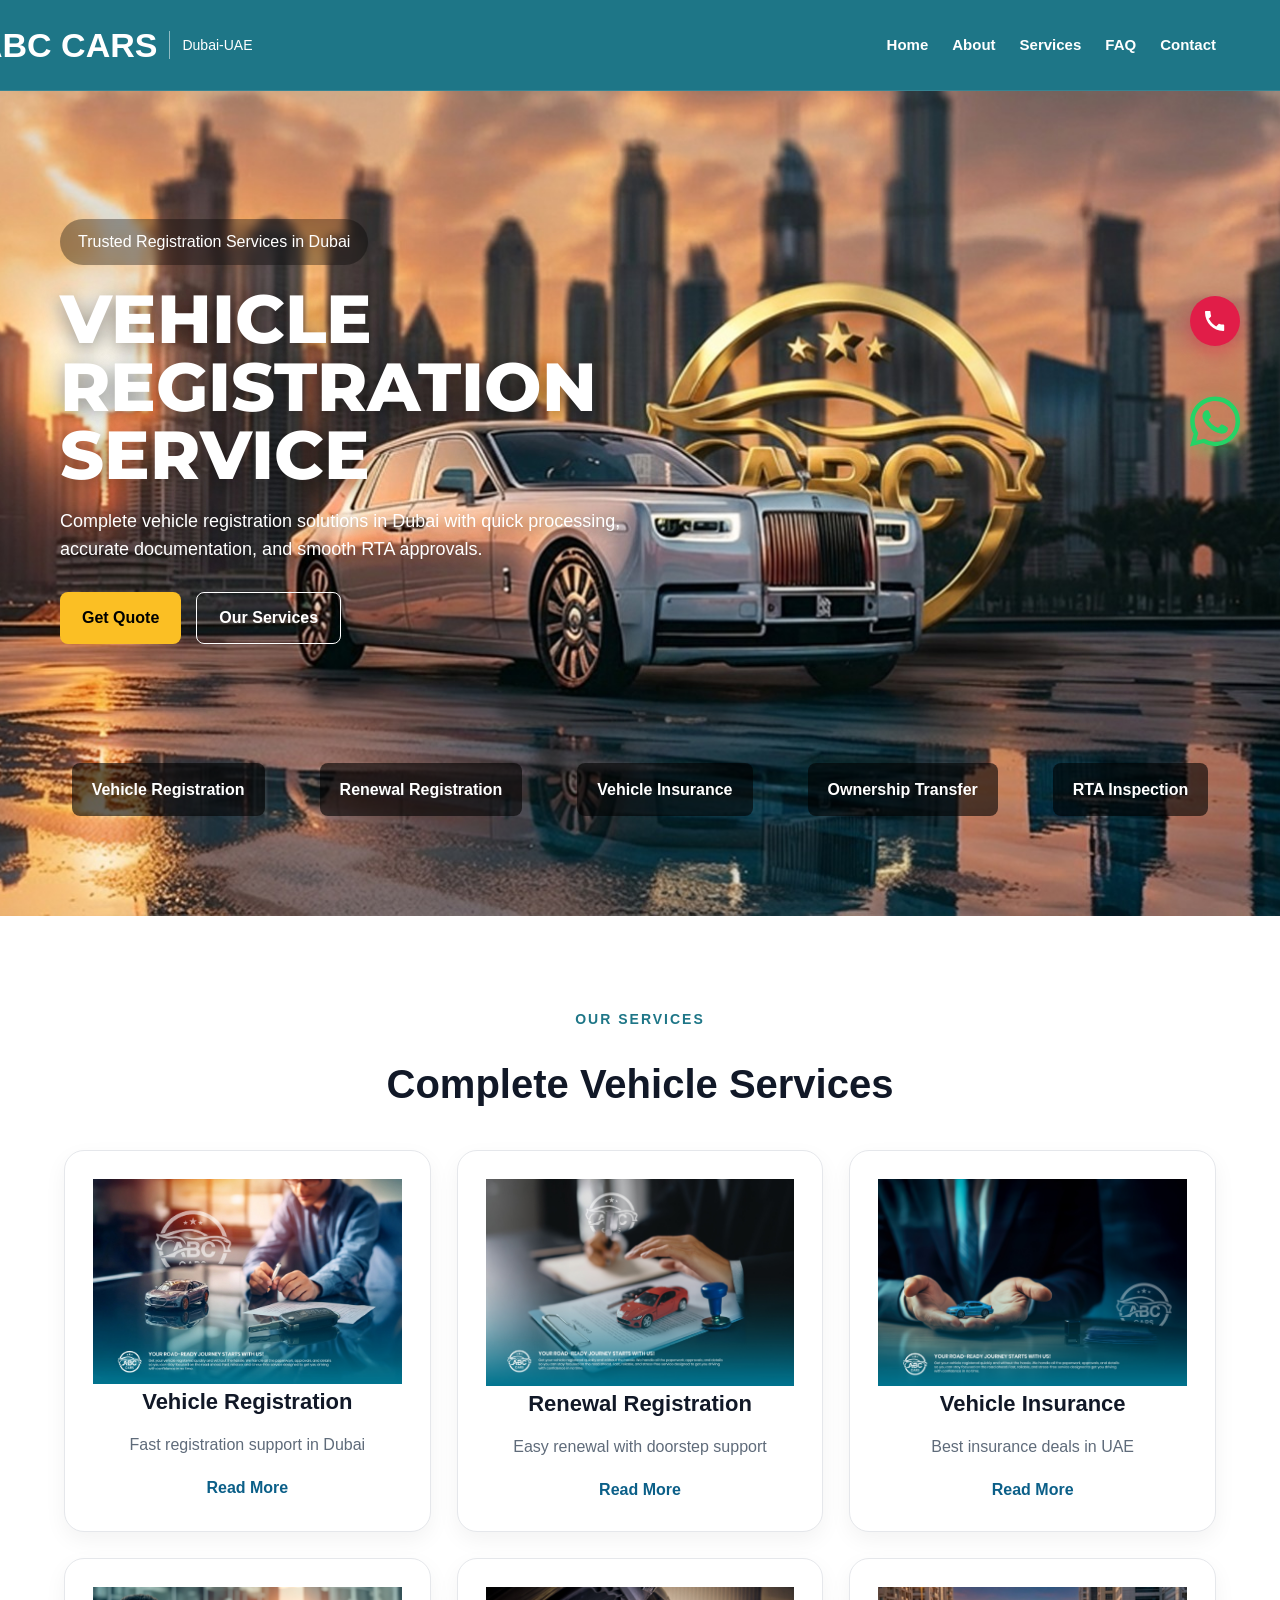
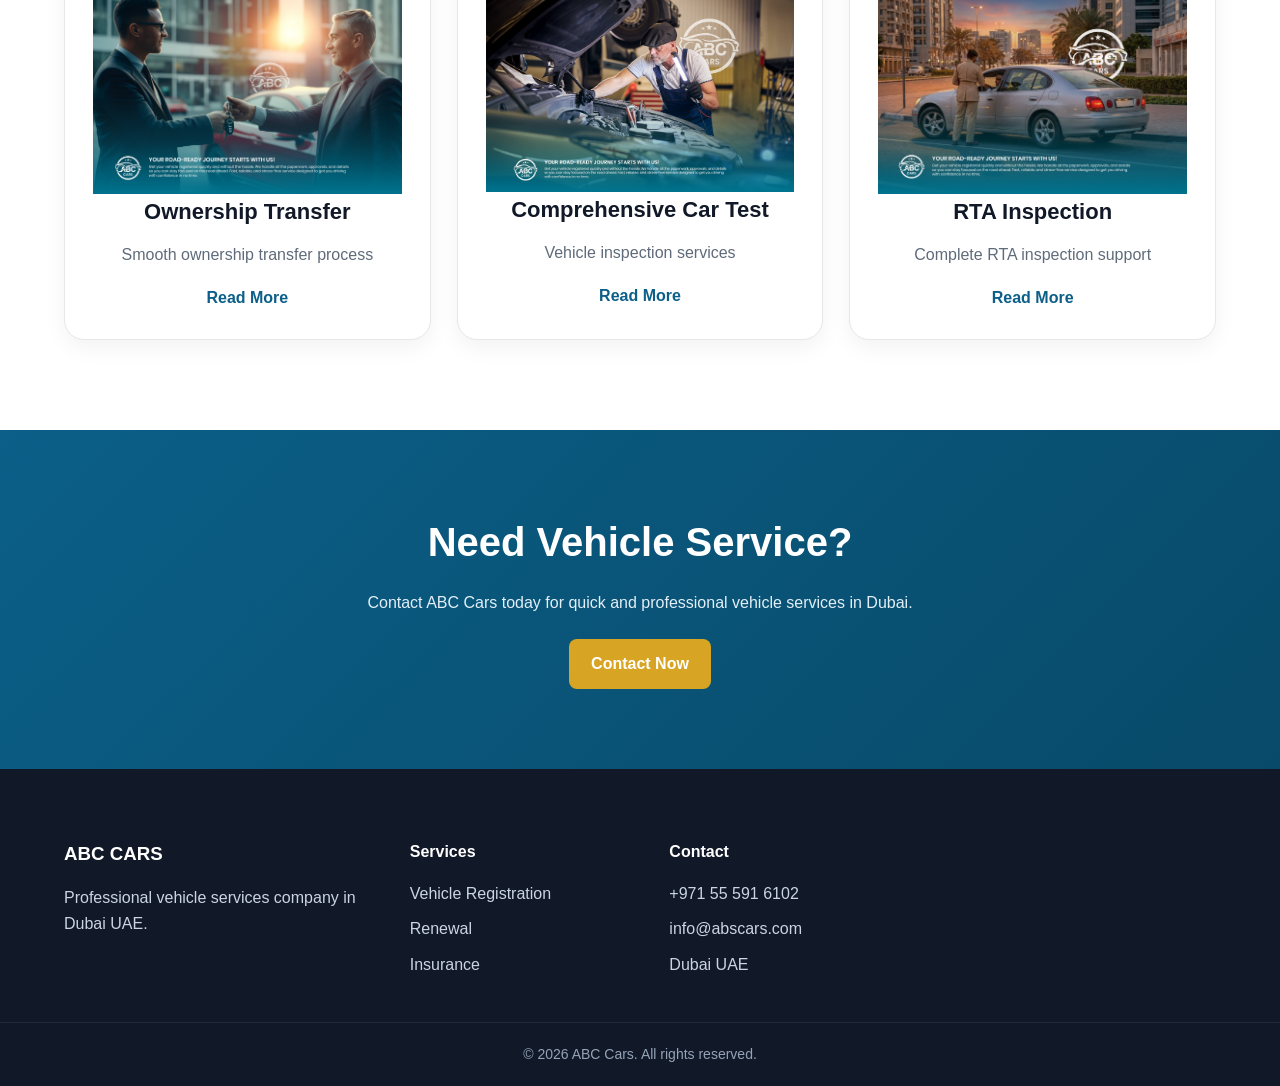
==== commit 46df3f42: "Simplify hero subtext in index.html Removed redundant phrase from hero subtext." ====
--- a/index.html
+++ b/index.html
@@ -46,7 +46,7 @@
 
   <p class="hero-subtext">
   Complete vehicle registration solutions in Dubai with quick processing, 
-  accurate documentation, and smooth RTA approvals — all handled by our experts.
+  accurate documentation, and smooth RTA approvals.
 </p>
 
     <div class="hero-buttons">
@@ -185,4 +185,4 @@
 
 <script src="script.js"></script>
 </body>
-</html>+</html>
